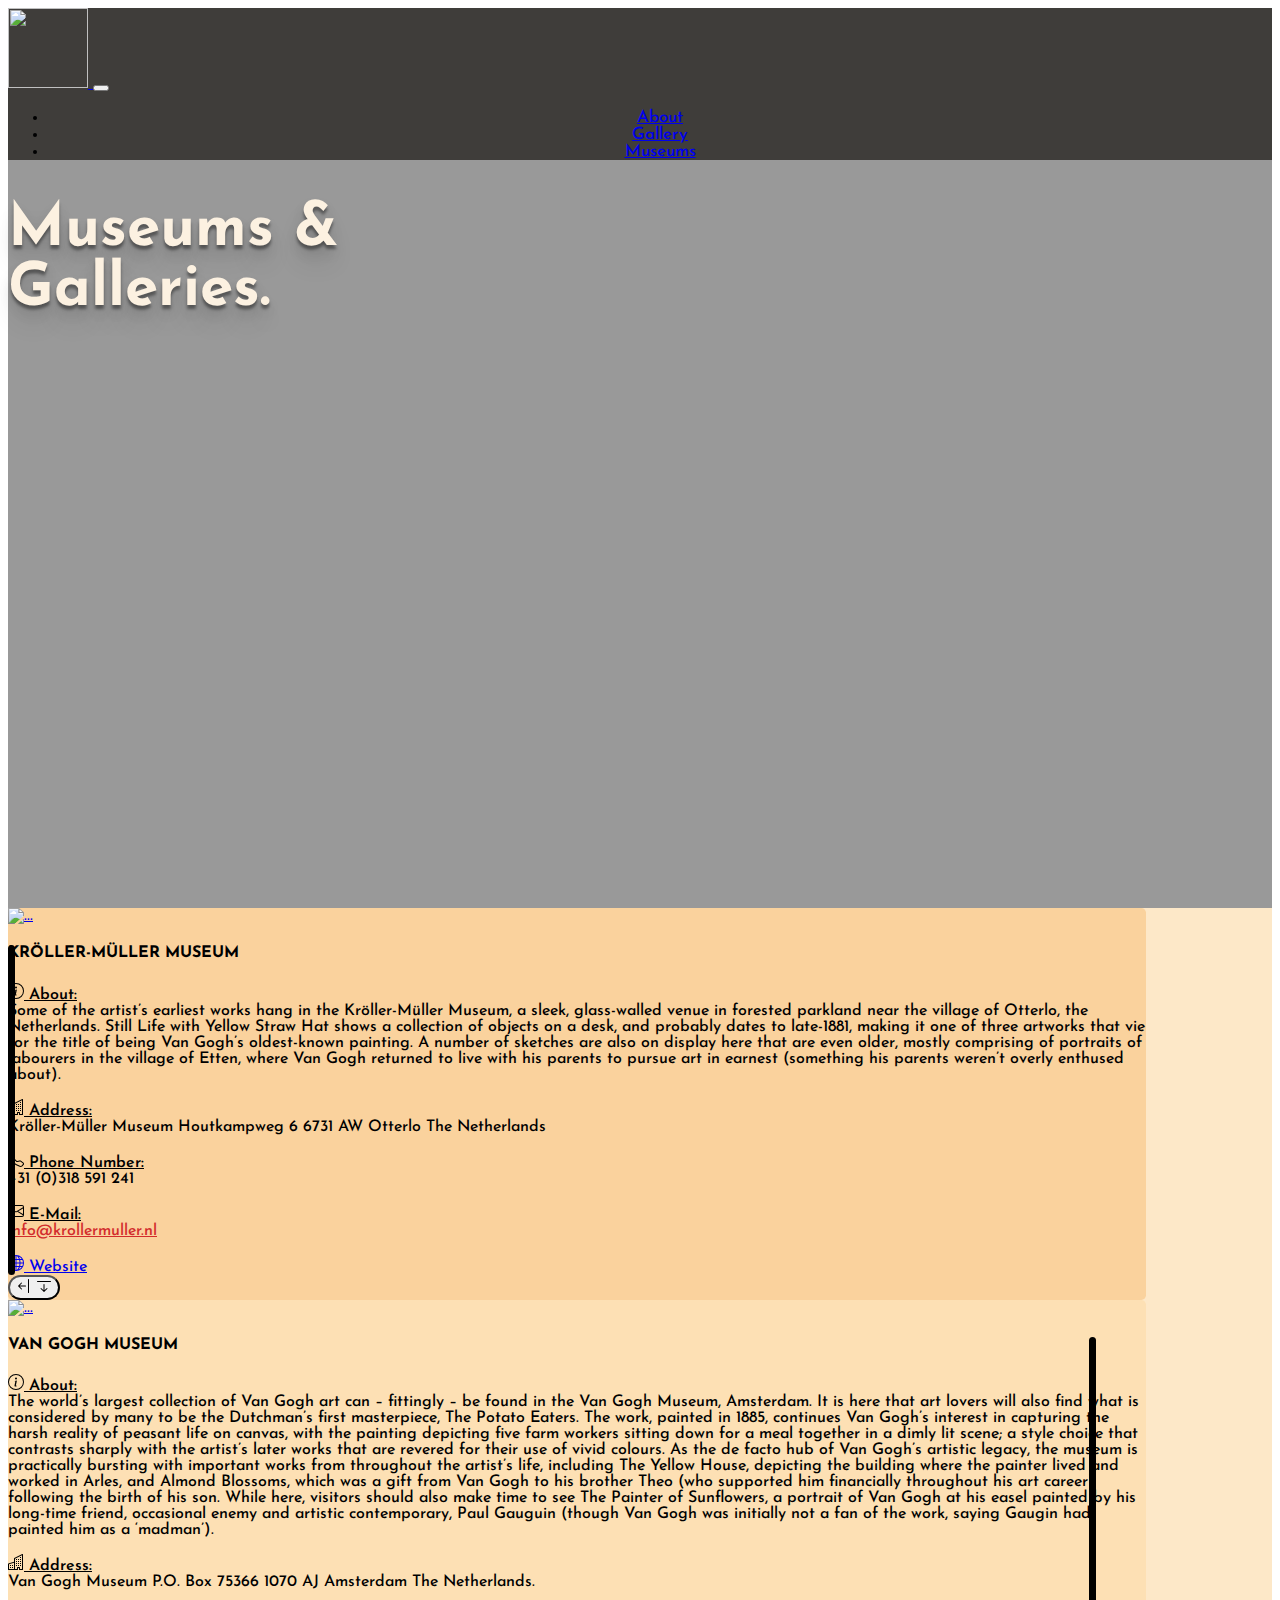
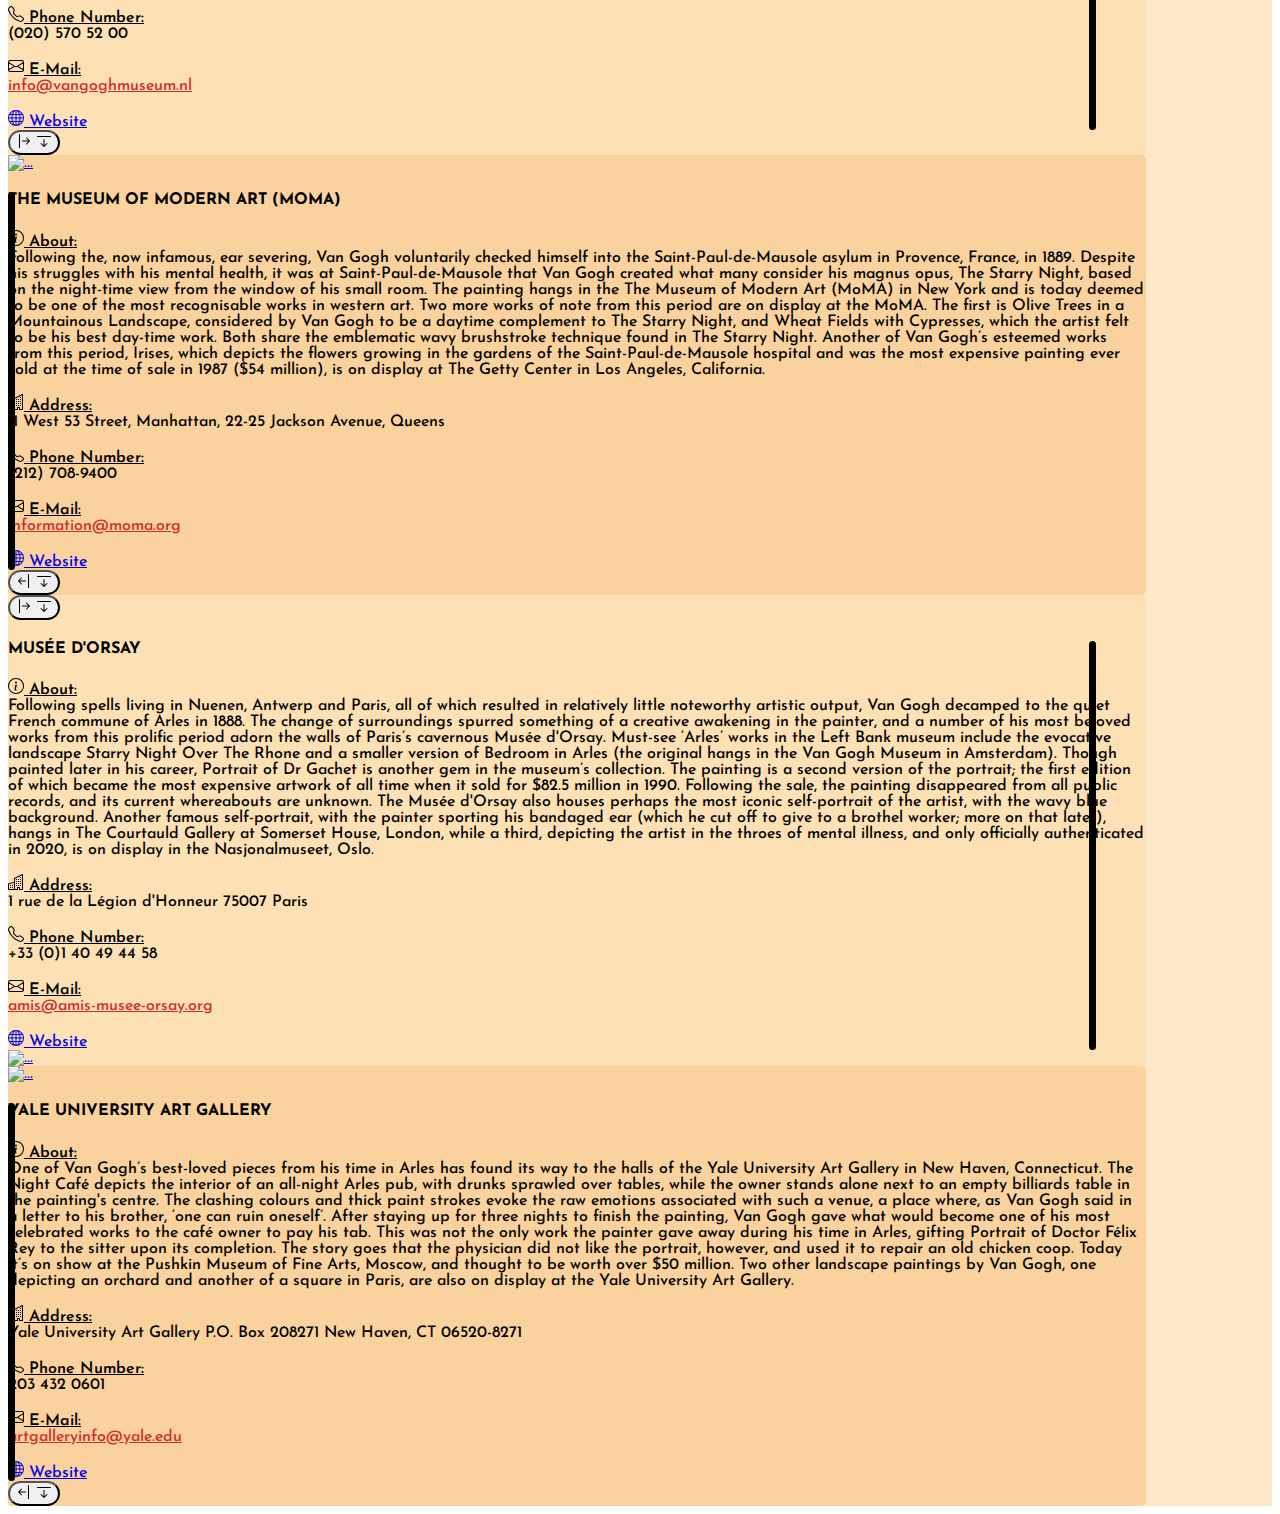
==== museums.html @ 6ef9471c "Format everything with vscode formatter" ====
<!doctype html>
<html lang="en">

<head>
  <!-- Required meta tags -->
  <meta charset="utf-8">
  <meta name="viewport" content="width=device-width, initial-scale=1">

  <!-- Bootstrap CSS -->
  <link href="https://cdn.jsdelivr.net/npm/bootstrap@5.0.0-beta3/dist/css/bootstrap.min.css" rel="stylesheet"
    integrity="sha384-eOJMYsd53ii+scO/bJGFsiCZc+5NDVN2yr8+0RDqr0Ql0h+rP48ckxlpbzKgwra6" crossorigin="anonymous">
  <!-- Custom CSS -->
  <link href="css/common.css" rel="stylesheet">
  <link href="css/museums.css" rel="stylesheet">
  <!-- JQuery -->
  <script src="vendor/jquery-3.6.0.min.js"></script>

  <!-- Google Fonts- -->
  <link rel="preconnect" href="https://fonts.gstatic.com">
  <link href="https://fonts.googleapis.com/css2?family=Josefin+Sans:wght@400;500;700&display=swap" rel="stylesheet">

  <!-- Lighbox CSS -->
  <link href="vendor/lightbox.min.css" rel="stylesheet">

  <title>Museums | Vincent van Gogh</title>
</head>

<body>

  <section class="first-section">
    <div class="about-start d-flex align-items-center">
      <!-- Navbar -->
      <nav class="autohide navbar fixed-top navbar-expand-md navbar-dark py-0" id="navbar">
        <div class="container nav-container d-flex">
          <a class="navbar-brand" href="index.html">
            <img src="images/logo.png" alt="" width="80" height="80">
          </a>
          <button class="navbar-toggler" type="button" data-bs-toggle="collapse"
            data-bs-target="#navbarSupportedContent" aria-controls="navbarSupportedContent" aria-expanded="false"
            aria-label="Toggle navigation">
            <span class="navbar-toggler-icon"></span>
          </button>
          <div class="collapse navbar-collapse" id="navbarSupportedContent">
            <ul class="navbar-nav mb-2 mb-md-0 ms-md-auto">
              <li class="nav-item mx-md-3">
                <a class="nav-link" href="about.html">About</a>
              </li>
              <li class="nav-item mx-md-3">
                <a class="nav-link" href="gallery.html">Gallery</a>
              </li>
              <li class="nav-item mx-md-3">
                <a class="nav-link active" aria-current="page" href="museums.html">Museums</a>
              </li>
            </ul>
          </div>
        </div>
      </nav>
      <!--End of Navbar -->
      <div class="container">
        <h1 class="start-h1 text-center mb-5">Museums &<span class="d-md-none responsive-br-1"><br></span> Galleries.
        </h1>
      </div>
    </div>
  </section>

  <section class="second-sec pt-5">
    <div class="container sec-container d-flex justify-content-center flex-wrap">
      <!-- Row with image on the left side -->
      <div class="row my-5 text-center row-left d-flex justify-content-center py-5 px-3">
        <div class="col-lg-11 col-12 museums-left-img text-lg-end">
          <a href="images/museums/museum-1.jpg" data-lightbox="museum-1" data-title="Kröller-Müller Museum">
            <img src="images/museums/museum-1.jpg" class="img-fluid museum-imgs" alt="...">
          </a>
        </div>
        <div class="col-lg-4 col-12 gy-5 gy-lg-0 museums-right-text text-start d-none">
          <h4 class="ms-lg-5 mb-3 text-center">Kröller-Müller Museum</h4>
          <p class="about-p ms-lg-5">
            <span class="underline d-flex align-items-center">
              <svg xmlns="http://www.w3.org/2000/svg" width="16" height="16" fill="currentColor"
                class="bi bi-info-circle me-1" viewBox="0 0 16 16">
                <path d="M8 15A7 7 0 1 1 8 1a7 7 0 0 1 0 14zm0 1A8 8 0 1 0 8 0a8 8 0 0 0 0 16z" />
                <path
                  d="m8.93 6.588-2.29.287-.082.38.45.083c.294.07.352.176.288.469l-.738 3.468c-.194.897.105 1.319.808 1.319.545 0 1.178-.252 1.465-.598l.088-.416c-.2.176-.492.246-.686.246-.275 0-.375-.193-.304-.533L8.93 6.588zM9 4.5a1 1 0 1 1-2 0 1 1 0 0 1 2 0z" />
              </svg>
              About:
              <br>
            </span>
            Some of the artist’s earliest works hang in the Kröller-Müller Museum, a sleek, glass-walled venue in
            forested parkland near the village of Otterlo, the Netherlands. Still Life with Yellow Straw Hat shows a
            collection of objects on a desk, and probably dates to late-1881, making it one of three artworks that vie
            for the title of being Van Gogh’s oldest-known painting. A number of sketches are also on display here that
            are even older, mostly comprising of portraits of labourers in the village of Etten, where Van Gogh returned
            to live with his parents to pursue art in earnest (something his parents weren’t overly enthused about).
          </p>
          <p class="address-p ms-lg-5">
            <span class="underline d-flex align-items-center">
              <svg xmlns="http://www.w3.org/2000/svg" width="16" height="16" fill="currentColor"
                class="bi bi-building me-1" viewBox="0 0 16 16">
                <path fill-rule="evenodd"
                  d="M14.763.075A.5.5 0 0 1 15 .5v15a.5.5 0 0 1-.5.5h-3a.5.5 0 0 1-.5-.5V14h-1v1.5a.5.5 0 0 1-.5.5h-9a.5.5 0 0 1-.5-.5V10a.5.5 0 0 1 .342-.474L6 7.64V4.5a.5.5 0 0 1 .276-.447l8-4a.5.5 0 0 1 .487.022zM6 8.694 1 10.36V15h5V8.694zM7 15h2v-1.5a.5.5 0 0 1 .5-.5h2a.5.5 0 0 1 .5.5V15h2V1.309l-7 3.5V15z" />
                <path
                  d="M2 11h1v1H2v-1zm2 0h1v1H4v-1zm-2 2h1v1H2v-1zm2 0h1v1H4v-1zm4-4h1v1H8V9zm2 0h1v1h-1V9zm-2 2h1v1H8v-1zm2 0h1v1h-1v-1zm2-2h1v1h-1V9zm0 2h1v1h-1v-1zM8 7h1v1H8V7zm2 0h1v1h-1V7zm2 0h1v1h-1V7zM8 5h1v1H8V5zm2 0h1v1h-1V5zm2 0h1v1h-1V5zm0-2h1v1h-1V3z" />
              </svg>
              Address:
              <br>
            </span>
            Kröller-Müller Museum
            Houtkampweg 6
            6731 AW Otterlo
            The Netherlands
          </p>
          <p class="phone-num-p ms-lg-5">
            <span class="underline d-flex align-items-center">
              <svg xmlns="http://www.w3.org/2000/svg" width="16" height="16" fill="currentColor"
                class="bi bi-telephone me-1" viewBox="0 0 16 16">
                <path
                  d="M3.654 1.328a.678.678 0 0 0-1.015-.063L1.605 2.3c-.483.484-.661 1.169-.45 1.77a17.568 17.568 0 0 0 4.168 6.608 17.569 17.569 0 0 0 6.608 4.168c.601.211 1.286.033 1.77-.45l1.034-1.034a.678.678 0 0 0-.063-1.015l-2.307-1.794a.678.678 0 0 0-.58-.122l-2.19.547a1.745 1.745 0 0 1-1.657-.459L5.482 8.062a1.745 1.745 0 0 1-.46-1.657l.548-2.19a.678.678 0 0 0-.122-.58L3.654 1.328zM1.884.511a1.745 1.745 0 0 1 2.612.163L6.29 2.98c.329.423.445.974.315 1.494l-.547 2.19a.678.678 0 0 0 .178.643l2.457 2.457a.678.678 0 0 0 .644.178l2.189-.547a1.745 1.745 0 0 1 1.494.315l2.306 1.794c.829.645.905 1.87.163 2.611l-1.034 1.034c-.74.74-1.846 1.065-2.877.702a18.634 18.634 0 0 1-7.01-4.42 18.634 18.634 0 0 1-4.42-7.009c-.362-1.03-.037-2.137.703-2.877L1.885.511z" />
              </svg>
              Phone Number:
              <br>
            </span>
            +31 (0)318 591 241
          </p>
          <p class="email-p ms-lg-5">
            <span class="underline d-flex align-items-center">
              <svg xmlns="http://www.w3.org/2000/svg" width="16" height="16" fill="currentColor"
                class="bi bi-envelope me-1" viewBox="0 0 16 16">
                <path
                  d="M0 4a2 2 0 0 1 2-2h12a2 2 0 0 1 2 2v8a2 2 0 0 1-2 2H2a2 2 0 0 1-2-2V4zm2-1a1 1 0 0 0-1 1v.217l7 4.2 7-4.2V4a1 1 0 0 0-1-1H2zm13 2.383-4.758 2.855L15 11.114v-5.73zm-.034 6.878L9.271 8.82 8 9.583 6.728 8.82l-5.694 3.44A1 1 0 0 0 2 13h12a1 1 0 0 0 .966-.739zM1 11.114l4.758-2.876L1 5.383v5.73z" />
              </svg>
              E-Mail:
              <br>
            </span>
            <a href="mailto:info@krollermuller.nl">info@krollermuller.nl</a>
          </p>
          <a href="https://krollermuller.nl/en" target="_blank"
            class="btn btn-dark ms-lg-5 d-flex align-items-center about-museum-btn">
            <svg xmlns="http://www.w3.org/2000/svg" width="16" height="16" fill="currentColor" class="bi bi-globe me-1"
              viewBox="0 0 16 16">
              <path
                d="M0 8a8 8 0 1 1 16 0A8 8 0 0 1 0 8zm7.5-6.923c-.67.204-1.335.82-1.887 1.855A7.97 7.97 0 0 0 5.145 4H7.5V1.077zM4.09 4a9.267 9.267 0 0 1 .64-1.539 6.7 6.7 0 0 1 .597-.933A7.025 7.025 0 0 0 2.255 4H4.09zm-.582 3.5c.03-.877.138-1.718.312-2.5H1.674a6.958 6.958 0 0 0-.656 2.5h2.49zM4.847 5a12.5 12.5 0 0 0-.338 2.5H7.5V5H4.847zM8.5 5v2.5h2.99a12.495 12.495 0 0 0-.337-2.5H8.5zM4.51 8.5a12.5 12.5 0 0 0 .337 2.5H7.5V8.5H4.51zm3.99 0V11h2.653c.187-.765.306-1.608.338-2.5H8.5zM5.145 12c.138.386.295.744.468 1.068.552 1.035 1.218 1.65 1.887 1.855V12H5.145zm.182 2.472a6.696 6.696 0 0 1-.597-.933A9.268 9.268 0 0 1 4.09 12H2.255a7.024 7.024 0 0 0 3.072 2.472zM3.82 11a13.652 13.652 0 0 1-.312-2.5h-2.49c.062.89.291 1.733.656 2.5H3.82zm6.853 3.472A7.024 7.024 0 0 0 13.745 12H11.91a9.27 9.27 0 0 1-.64 1.539 6.688 6.688 0 0 1-.597.933zM8.5 12v2.923c.67-.204 1.335-.82 1.887-1.855.173-.324.33-.682.468-1.068H8.5zm3.68-1h2.146c.365-.767.594-1.61.656-2.5h-2.49a13.65 13.65 0 0 1-.312 2.5zm2.802-3.5a6.959 6.959 0 0 0-.656-2.5H12.18c.174.782.282 1.623.312 2.5h2.49zM11.27 2.461c.247.464.462.98.64 1.539h1.835a7.024 7.024 0 0 0-3.072-2.472c.218.284.418.598.597.933zM10.855 4a7.966 7.966 0 0 0-.468-1.068C9.835 1.897 9.17 1.282 8.5 1.077V4h2.355z" />
            </svg>
            Website</a>
        </div>
        <div class="col-lg-1 gy-3 gy-lg-0 d-flex align-items-center justify-content-center">
          <button class="btn btn-lg btn-dark ms-lg-5 show-more-btn show-more-btn-pnt-left">
            <svg xmlns="http://www.w3.org/2000/svg" width="16" height="16" fill="currentColor"
              class="bi bi-arrow-bar-left d-none d-lg-inline-block" viewBox="0 0 16 16">
              <path fill-rule="evenodd"
                d="M12.5 15a.5.5 0 0 1-.5-.5v-13a.5.5 0 0 1 1 0v13a.5.5 0 0 1-.5.5zM10 8a.5.5 0 0 1-.5.5H3.707l2.147 2.146a.5.5 0 0 1-.708.708l-3-3a.5.5 0 0 1 0-.708l3-3a.5.5 0 1 1 .708.708L3.707 7.5H9.5a.5.5 0 0 1 .5.5z" />
            </svg>
            <svg xmlns="http://www.w3.org/2000/svg" width="16" height="16" fill="currentColor"
              class="bi bi-arrow-bar-down d-inline-block d-lg-none" viewBox="0 0 16 16">
              <path fill-rule="evenodd"
                d="M1 3.5a.5.5 0 0 1 .5-.5h13a.5.5 0 0 1 0 1h-13a.5.5 0 0 1-.5-.5zM8 6a.5.5 0 0 1 .5.5v5.793l2.146-2.147a.5.5 0 0 1 .708.708l-3 3a.5.5 0 0 1-.708 0l-3-3a.5.5 0 0 1 .708-.708L7.5 12.293V6.5A.5.5 0 0 1 8 6z" />
            </svg>
          </button>
        </div>
      </div>
      <!-- End of row with image on the left side -->

      <!-- Row with image on the right side -->
      <div class="row my-5 text-center row-right d-flex justify-content-center py-5 px-3">

        <div class="col-lg-11 col-12 museums-right-img text-lg-start order-1 order-lg-2">
          <a href="images/museums/museum-2.webp" data-lightbox="museum-2" data-title="Van Gogh Museum">
            <img src="images/museums/museum-2.webp" class="img-fluid museum-imgs" alt="...">
          </a>
        </div>

        <div class="col-lg-4 col-12 gy-5 gy-lg-0 museums-left-text text-end d-none order-2 order-lg-1">
          <h4 class="me-lg-5 mb-3 text-center">Van Gogh Museum</h4>
          <p class="about-p me-lg-5">
            <span class="underline d-flex align-items-center justify-content-end">
              <svg xmlns="http://www.w3.org/2000/svg" width="16" height="16" fill="currentColor"
                class="bi bi-info-circle me-1" viewBox="0 0 16 16">
                <path d="M8 15A7 7 0 1 1 8 1a7 7 0 0 1 0 14zm0 1A8 8 0 1 0 8 0a8 8 0 0 0 0 16z" />
                <path
                  d="m8.93 6.588-2.29.287-.082.38.45.083c.294.07.352.176.288.469l-.738 3.468c-.194.897.105 1.319.808 1.319.545 0 1.178-.252 1.465-.598l.088-.416c-.2.176-.492.246-.686.246-.275 0-.375-.193-.304-.533L8.93 6.588zM9 4.5a1 1 0 1 1-2 0 1 1 0 0 1 2 0z" />
              </svg>
              About:
              <br>
            </span>
            The world’s largest collection of Van Gogh art can – fittingly – be found in the Van Gogh Museum, Amsterdam.
            It is here that art lovers will also find what is considered by many to be the Dutchman’s first masterpiece,
            The Potato Eaters.
            The work, painted in 1885, continues Van Gogh’s interest in capturing the harsh reality of peasant life on
            canvas, with the painting depicting five farm workers sitting down for a meal together in a dimly lit scene;
            a style choice that contrasts sharply with the artist’s later works that are revered for their use of vivid
            colours.
            As the de facto hub of Van Gogh’s artistic legacy, the museum is practically bursting with important works
            from throughout the artist’s life, including The Yellow House, depicting the building where the painter
            lived and worked in Arles, and Almond Blossoms, which was a gift from Van Gogh to his brother Theo (who
            supported him financially throughout his art career) following the birth of his son.
            While here, visitors should also make time to see The Painter of Sunflowers, a portrait of Van Gogh at his
            easel painted by his long-time friend, occasional enemy and artistic contemporary, Paul Gauguin (though Van
            Gogh was initially not a fan of the work, saying Gaugin had painted him as a ‘madman’).


          </p>
          <p class="address-p me-lg-5">
            <span class="underline d-flex align-items-center justify-content-end">
              <svg xmlns="http://www.w3.org/2000/svg" width="16" height="16" fill="currentColor"
                class="bi bi-building me-1" viewBox="0 0 16 16">
                <path fill-rule="evenodd"
                  d="M14.763.075A.5.5 0 0 1 15 .5v15a.5.5 0 0 1-.5.5h-3a.5.5 0 0 1-.5-.5V14h-1v1.5a.5.5 0 0 1-.5.5h-9a.5.5 0 0 1-.5-.5V10a.5.5 0 0 1 .342-.474L6 7.64V4.5a.5.5 0 0 1 .276-.447l8-4a.5.5 0 0 1 .487.022zM6 8.694 1 10.36V15h5V8.694zM7 15h2v-1.5a.5.5 0 0 1 .5-.5h2a.5.5 0 0 1 .5.5V15h2V1.309l-7 3.5V15z" />
                <path
                  d="M2 11h1v1H2v-1zm2 0h1v1H4v-1zm-2 2h1v1H2v-1zm2 0h1v1H4v-1zm4-4h1v1H8V9zm2 0h1v1h-1V9zm-2 2h1v1H8v-1zm2 0h1v1h-1v-1zm2-2h1v1h-1V9zm0 2h1v1h-1v-1zM8 7h1v1H8V7zm2 0h1v1h-1V7zm2 0h1v1h-1V7zM8 5h1v1H8V5zm2 0h1v1h-1V5zm2 0h1v1h-1V5zm0-2h1v1h-1V3z" />
              </svg>
              Address:
              <br>
            </span>
            Van Gogh Museum
            P.O. Box 75366
            1070 AJ Amsterdam
            The Netherlands.
          </p>
          <p class="phone-num-p me-lg-5">
            <span class="underline d-flex align-items-center justify-content-end">
              <svg xmlns="http://www.w3.org/2000/svg" width="16" height="16" fill="currentColor"
                class="bi bi-telephone me-1" viewBox="0 0 16 16">
                <path
                  d="M3.654 1.328a.678.678 0 0 0-1.015-.063L1.605 2.3c-.483.484-.661 1.169-.45 1.77a17.568 17.568 0 0 0 4.168 6.608 17.569 17.569 0 0 0 6.608 4.168c.601.211 1.286.033 1.77-.45l1.034-1.034a.678.678 0 0 0-.063-1.015l-2.307-1.794a.678.678 0 0 0-.58-.122l-2.19.547a1.745 1.745 0 0 1-1.657-.459L5.482 8.062a1.745 1.745 0 0 1-.46-1.657l.548-2.19a.678.678 0 0 0-.122-.58L3.654 1.328zM1.884.511a1.745 1.745 0 0 1 2.612.163L6.29 2.98c.329.423.445.974.315 1.494l-.547 2.19a.678.678 0 0 0 .178.643l2.457 2.457a.678.678 0 0 0 .644.178l2.189-.547a1.745 1.745 0 0 1 1.494.315l2.306 1.794c.829.645.905 1.87.163 2.611l-1.034 1.034c-.74.74-1.846 1.065-2.877.702a18.634 18.634 0 0 1-7.01-4.42 18.634 18.634 0 0 1-4.42-7.009c-.362-1.03-.037-2.137.703-2.877L1.885.511z" />
              </svg>
              Phone Number:
              <br>
            </span>
            (020) 570 52 00
          </p>
          <p class="email-p me-lg-5">
            <span class="underline d-flex align-items-center justify-content-end">
              <svg xmlns="http://www.w3.org/2000/svg" width="16" height="16" fill="currentColor"
                class="bi bi-envelope me-1" viewBox="0 0 16 16">
                <path
                  d="M0 4a2 2 0 0 1 2-2h12a2 2 0 0 1 2 2v8a2 2 0 0 1-2 2H2a2 2 0 0 1-2-2V4zm2-1a1 1 0 0 0-1 1v.217l7 4.2 7-4.2V4a1 1 0 0 0-1-1H2zm13 2.383-4.758 2.855L15 11.114v-5.73zm-.034 6.878L9.271 8.82 8 9.583 6.728 8.82l-5.694 3.44A1 1 0 0 0 2 13h12a1 1 0 0 0 .966-.739zM1 11.114l4.758-2.876L1 5.383v5.73z" />
              </svg>
              E-Mail:
              <br>
            </span>
            <a href="mailto:info@vangoghmuseum.nl">info@vangoghmuseum.nl</a>
          </p>
          <a href="https://www.vangoghmuseum.nl/en" target="_blank"
            class="btn btn-dark me-lg-5 ms-auto d-flex align-items-center justify-content-center about-museum-btn">
            <svg xmlns="http://www.w3.org/2000/svg" width="16" height="16" fill="currentColor" class="bi bi-globe me-1"
              viewBox="0 0 16 16">
              <path
                d="M0 8a8 8 0 1 1 16 0A8 8 0 0 1 0 8zm7.5-6.923c-.67.204-1.335.82-1.887 1.855A7.97 7.97 0 0 0 5.145 4H7.5V1.077zM4.09 4a9.267 9.267 0 0 1 .64-1.539 6.7 6.7 0 0 1 .597-.933A7.025 7.025 0 0 0 2.255 4H4.09zm-.582 3.5c.03-.877.138-1.718.312-2.5H1.674a6.958 6.958 0 0 0-.656 2.5h2.49zM4.847 5a12.5 12.5 0 0 0-.338 2.5H7.5V5H4.847zM8.5 5v2.5h2.99a12.495 12.495 0 0 0-.337-2.5H8.5zM4.51 8.5a12.5 12.5 0 0 0 .337 2.5H7.5V8.5H4.51zm3.99 0V11h2.653c.187-.765.306-1.608.338-2.5H8.5zM5.145 12c.138.386.295.744.468 1.068.552 1.035 1.218 1.65 1.887 1.855V12H5.145zm.182 2.472a6.696 6.696 0 0 1-.597-.933A9.268 9.268 0 0 1 4.09 12H2.255a7.024 7.024 0 0 0 3.072 2.472zM3.82 11a13.652 13.652 0 0 1-.312-2.5h-2.49c.062.89.291 1.733.656 2.5H3.82zm6.853 3.472A7.024 7.024 0 0 0 13.745 12H11.91a9.27 9.27 0 0 1-.64 1.539 6.688 6.688 0 0 1-.597.933zM8.5 12v2.923c.67-.204 1.335-.82 1.887-1.855.173-.324.33-.682.468-1.068H8.5zm3.68-1h2.146c.365-.767.594-1.61.656-2.5h-2.49a13.65 13.65 0 0 1-.312 2.5zm2.802-3.5a6.959 6.959 0 0 0-.656-2.5H12.18c.174.782.282 1.623.312 2.5h2.49zM11.27 2.461c.247.464.462.98.64 1.539h1.835a7.024 7.024 0 0 0-3.072-2.472c.218.284.418.598.597.933zM10.855 4a7.966 7.966 0 0 0-.468-1.068C9.835 1.897 9.17 1.282 8.5 1.077V4h2.355z" />
            </svg>
            Website</a>
        </div>

        <div class="col-lg-1 gy-3 gy-lg-0 d-flex align-items-center justify-content-center order-2 order-lg-1">
          <button class="btn btn-lg btn-dark me-lg-5 show-more-btn show-more-btn-pnt-right">
            <svg xmlns="http://www.w3.org/2000/svg" width="16" height="16" fill="currentColor"
              class="bi bi-arrow-bar-right d-none d-lg-inline-block" viewBox="0 0 16 16">
              <path fill-rule="evenodd"
                d="M6 8a.5.5 0 0 0 .5.5h5.793l-2.147 2.146a.5.5 0 0 0 .708.708l3-3a.5.5 0 0 0 0-.708l-3-3a.5.5 0 0 0-.708.708L12.293 7.5H6.5A.5.5 0 0 0 6 8zm-2.5 7a.5.5 0 0 1-.5-.5v-13a.5.5 0 0 1 1 0v13a.5.5 0 0 1-.5.5z" />
            </svg>
            <svg xmlns="http://www.w3.org/2000/svg" width="16" height="16" fill="currentColor"
              class="bi bi-arrow-bar-down d-inline-block d-lg-none" viewBox="0 0 16 16">
              <path fill-rule="evenodd"
                d="M1 3.5a.5.5 0 0 1 .5-.5h13a.5.5 0 0 1 0 1h-13a.5.5 0 0 1-.5-.5zM8 6a.5.5 0 0 1 .5.5v5.793l2.146-2.147a.5.5 0 0 1 .708.708l-3 3a.5.5 0 0 1-.708 0l-3-3a.5.5 0 0 1 .708-.708L7.5 12.293V6.5A.5.5 0 0 1 8 6z" />
            </svg>
          </button>
        </div>

      </div>
      <!-- End of row with image on the right side -->

      <!-- Row with image on the left side -->
      <div class="row my-5 text-center row-left d-flex justify-content-center py-5 px-3">
        <div class="col-lg-11 col-12 museums-left-img text-lg-end">
          <a href="images/museums/museum-4.jpg" data-lightbox="museum-4" data-title="The Museum of Modern Art">
            <img src="images/museums/museum-4.jpg" class="img-fluid museum-imgs" alt="...">
          </a>
        </div>
        <div class="col-lg-4 col-12 gy-5 gy-lg-0 museums-right-text text-start d-none">
          <h4 class="ms-lg-5 mb-3 text-center">The Museum of Modern Art (MoMA)</h4>
          <p class="about-p ms-lg-5">
            <span class="underline d-flex align-items-center">
              <svg xmlns="http://www.w3.org/2000/svg" width="16" height="16" fill="currentColor"
                class="bi bi-info-circle me-1" viewBox="0 0 16 16">
                <path d="M8 15A7 7 0 1 1 8 1a7 7 0 0 1 0 14zm0 1A8 8 0 1 0 8 0a8 8 0 0 0 0 16z" />
                <path
                  d="m8.93 6.588-2.29.287-.082.38.45.083c.294.07.352.176.288.469l-.738 3.468c-.194.897.105 1.319.808 1.319.545 0 1.178-.252 1.465-.598l.088-.416c-.2.176-.492.246-.686.246-.275 0-.375-.193-.304-.533L8.93 6.588zM9 4.5a1 1 0 1 1-2 0 1 1 0 0 1 2 0z" />
              </svg>
              About:
              <br>
            </span>
            Following the, now infamous, ear severing, Van Gogh voluntarily checked himself into the
            Saint-Paul-de-Mausole asylum in Provence, France, in 1889.
            Despite his struggles with his mental health, it was at Saint-Paul-de-Mausole that Van Gogh created what
            many consider his magnus opus, The Starry Night, based on the night-time view from the window of his small
            room. The painting hangs in the The Museum of Modern Art (MoMA) in New York and is today deemed to be one of
            the most recognisable works in western art.
            Two more works of note from this period are on display at the MoMA. The first is Olive Trees in a
            Mountainous Landscape, considered by Van Gogh to be a daytime complement to The Starry Night, and Wheat
            Fields with Cypresses, which the artist felt to be his best day-time work. Both share the emblematic wavy
            brushstroke technique found in The Starry Night.
            Another of Van Gogh’s esteemed works from this period, Irises, which depicts the flowers growing in the
            gardens of the Saint-Paul-de-Mausole hospital and was the most expensive painting ever sold at the time of
            sale in 1987 ($54 million), is on display at The Getty Center in Los Angeles, California.
          </p>
          <p class="address-p ms-lg-5">
            <span class="underline d-flex align-items-center">
              <svg xmlns="http://www.w3.org/2000/svg" width="16" height="16" fill="currentColor"
                class="bi bi-building me-1" viewBox="0 0 16 16">
                <path fill-rule="evenodd"
                  d="M14.763.075A.5.5 0 0 1 15 .5v15a.5.5 0 0 1-.5.5h-3a.5.5 0 0 1-.5-.5V14h-1v1.5a.5.5 0 0 1-.5.5h-9a.5.5 0 0 1-.5-.5V10a.5.5 0 0 1 .342-.474L6 7.64V4.5a.5.5 0 0 1 .276-.447l8-4a.5.5 0 0 1 .487.022zM6 8.694 1 10.36V15h5V8.694zM7 15h2v-1.5a.5.5 0 0 1 .5-.5h2a.5.5 0 0 1 .5.5V15h2V1.309l-7 3.5V15z" />
                <path
                  d="M2 11h1v1H2v-1zm2 0h1v1H4v-1zm-2 2h1v1H2v-1zm2 0h1v1H4v-1zm4-4h1v1H8V9zm2 0h1v1h-1V9zm-2 2h1v1H8v-1zm2 0h1v1h-1v-1zm2-2h1v1h-1V9zm0 2h1v1h-1v-1zM8 7h1v1H8V7zm2 0h1v1h-1V7zm2 0h1v1h-1V7zM8 5h1v1H8V5zm2 0h1v1h-1V5zm2 0h1v1h-1V5zm0-2h1v1h-1V3z" />
              </svg>
              Address:
              <br>
            </span>
            11 West 53 Street, Manhattan,
            22-25 Jackson Avenue, Queens
          </p>
          <p class="phone-num-p ms-lg-5">
            <span class="underline d-flex align-items-center">
              <svg xmlns="http://www.w3.org/2000/svg" width="16" height="16" fill="currentColor"
                class="bi bi-telephone me-1" viewBox="0 0 16 16">
                <path
                  d="M3.654 1.328a.678.678 0 0 0-1.015-.063L1.605 2.3c-.483.484-.661 1.169-.45 1.77a17.568 17.568 0 0 0 4.168 6.608 17.569 17.569 0 0 0 6.608 4.168c.601.211 1.286.033 1.77-.45l1.034-1.034a.678.678 0 0 0-.063-1.015l-2.307-1.794a.678.678 0 0 0-.58-.122l-2.19.547a1.745 1.745 0 0 1-1.657-.459L5.482 8.062a1.745 1.745 0 0 1-.46-1.657l.548-2.19a.678.678 0 0 0-.122-.58L3.654 1.328zM1.884.511a1.745 1.745 0 0 1 2.612.163L6.29 2.98c.329.423.445.974.315 1.494l-.547 2.19a.678.678 0 0 0 .178.643l2.457 2.457a.678.678 0 0 0 .644.178l2.189-.547a1.745 1.745 0 0 1 1.494.315l2.306 1.794c.829.645.905 1.87.163 2.611l-1.034 1.034c-.74.74-1.846 1.065-2.877.702a18.634 18.634 0 0 1-7.01-4.42 18.634 18.634 0 0 1-4.42-7.009c-.362-1.03-.037-2.137.703-2.877L1.885.511z" />
              </svg>
              Phone Number:
              <br>
            </span>
            (212) 708-9400
          </p>
          <p class="email-p ms-lg-5">
            <span class="underline d-flex align-items-center">
              <svg xmlns="http://www.w3.org/2000/svg" width="16" height="16" fill="currentColor"
                class="bi bi-envelope me-1" viewBox="0 0 16 16">
                <path
                  d="M0 4a2 2 0 0 1 2-2h12a2 2 0 0 1 2 2v8a2 2 0 0 1-2 2H2a2 2 0 0 1-2-2V4zm2-1a1 1 0 0 0-1 1v.217l7 4.2 7-4.2V4a1 1 0 0 0-1-1H2zm13 2.383-4.758 2.855L15 11.114v-5.73zm-.034 6.878L9.271 8.82 8 9.583 6.728 8.82l-5.694 3.44A1 1 0 0 0 2 13h12a1 1 0 0 0 .966-.739zM1 11.114l4.758-2.876L1 5.383v5.73z" />
              </svg>
              E-Mail:
              <br>
            </span>
            <a href="mailto:information@moma.org">information@moma.org</a>
          </p>
          <a href="https://www.moma.org/" target="_blank"
            class="btn btn-dark ms-lg-5 d-flex align-items-center about-museum-btn">
            <svg xmlns="http://www.w3.org/2000/svg" width="16" height="16" fill="currentColor" class="bi bi-globe me-1"
              viewBox="0 0 16 16">
              <path
                d="M0 8a8 8 0 1 1 16 0A8 8 0 0 1 0 8zm7.5-6.923c-.67.204-1.335.82-1.887 1.855A7.97 7.97 0 0 0 5.145 4H7.5V1.077zM4.09 4a9.267 9.267 0 0 1 .64-1.539 6.7 6.7 0 0 1 .597-.933A7.025 7.025 0 0 0 2.255 4H4.09zm-.582 3.5c.03-.877.138-1.718.312-2.5H1.674a6.958 6.958 0 0 0-.656 2.5h2.49zM4.847 5a12.5 12.5 0 0 0-.338 2.5H7.5V5H4.847zM8.5 5v2.5h2.99a12.495 12.495 0 0 0-.337-2.5H8.5zM4.51 8.5a12.5 12.5 0 0 0 .337 2.5H7.5V8.5H4.51zm3.99 0V11h2.653c.187-.765.306-1.608.338-2.5H8.5zM5.145 12c.138.386.295.744.468 1.068.552 1.035 1.218 1.65 1.887 1.855V12H5.145zm.182 2.472a6.696 6.696 0 0 1-.597-.933A9.268 9.268 0 0 1 4.09 12H2.255a7.024 7.024 0 0 0 3.072 2.472zM3.82 11a13.652 13.652 0 0 1-.312-2.5h-2.49c.062.89.291 1.733.656 2.5H3.82zm6.853 3.472A7.024 7.024 0 0 0 13.745 12H11.91a9.27 9.27 0 0 1-.64 1.539 6.688 6.688 0 0 1-.597.933zM8.5 12v2.923c.67-.204 1.335-.82 1.887-1.855.173-.324.33-.682.468-1.068H8.5zm3.68-1h2.146c.365-.767.594-1.61.656-2.5h-2.49a13.65 13.65 0 0 1-.312 2.5zm2.802-3.5a6.959 6.959 0 0 0-.656-2.5H12.18c.174.782.282 1.623.312 2.5h2.49zM11.27 2.461c.247.464.462.98.64 1.539h1.835a7.024 7.024 0 0 0-3.072-2.472c.218.284.418.598.597.933zM10.855 4a7.966 7.966 0 0 0-.468-1.068C9.835 1.897 9.17 1.282 8.5 1.077V4h2.355z" />
            </svg>
            Website</a>
        </div>
        <div class="col-lg-1 gy-3 gy-lg-0 d-flex align-items-center justify-content-center">
          <button class="btn btn-lg btn-dark ms-lg-5 show-more-btn show-more-btn-pnt-left">
            <svg xmlns="http://www.w3.org/2000/svg" width="16" height="16" fill="currentColor"
              class="bi bi-arrow-bar-left d-none d-lg-inline-block" viewBox="0 0 16 16">
              <path fill-rule="evenodd"
                d="M12.5 15a.5.5 0 0 1-.5-.5v-13a.5.5 0 0 1 1 0v13a.5.5 0 0 1-.5.5zM10 8a.5.5 0 0 1-.5.5H3.707l2.147 2.146a.5.5 0 0 1-.708.708l-3-3a.5.5 0 0 1 0-.708l3-3a.5.5 0 1 1 .708.708L3.707 7.5H9.5a.5.5 0 0 1 .5.5z" />
            </svg>
            <svg xmlns="http://www.w3.org/2000/svg" width="16" height="16" fill="currentColor"
              class="bi bi-arrow-bar-down d-inline-block d-lg-none" viewBox="0 0 16 16">
              <path fill-rule="evenodd"
                d="M1 3.5a.5.5 0 0 1 .5-.5h13a.5.5 0 0 1 0 1h-13a.5.5 0 0 1-.5-.5zM8 6a.5.5 0 0 1 .5.5v5.793l2.146-2.147a.5.5 0 0 1 .708.708l-3 3a.5.5 0 0 1-.708 0l-3-3a.5.5 0 0 1 .708-.708L7.5 12.293V6.5A.5.5 0 0 1 8 6z" />
            </svg>
          </button>
        </div>
      </div>
      <!-- End of row with image on the left side -->

      <!-- Row with image on the right side -->
      <div class="row my-5 text-center row-right d-flex justify-content-center py-5 px-3">
        <div class="col-lg-1 gy-3 gy-lg-0 d-flex align-items-center justify-content-center order-2 order-lg-1">
          <button class="btn btn-lg btn-dark me-lg-5 show-more-btn show-more-btn-pnt-right">
            <svg xmlns="http://www.w3.org/2000/svg" width="16" height="16" fill="currentColor"
              class="bi bi-arrow-bar-right d-none d-lg-inline-block" viewBox="0 0 16 16">
              <path fill-rule="evenodd"
                d="M6 8a.5.5 0 0 0 .5.5h5.793l-2.147 2.146a.5.5 0 0 0 .708.708l3-3a.5.5 0 0 0 0-.708l-3-3a.5.5 0 0 0-.708.708L12.293 7.5H6.5A.5.5 0 0 0 6 8zm-2.5 7a.5.5 0 0 1-.5-.5v-13a.5.5 0 0 1 1 0v13a.5.5 0 0 1-.5.5z" />
            </svg>
            <svg xmlns="http://www.w3.org/2000/svg" width="16" height="16" fill="currentColor"
              class="bi bi-arrow-bar-down d-inline-block d-lg-none" viewBox="0 0 16 16">
              <path fill-rule="evenodd"
                d="M1 3.5a.5.5 0 0 1 .5-.5h13a.5.5 0 0 1 0 1h-13a.5.5 0 0 1-.5-.5zM8 6a.5.5 0 0 1 .5.5v5.793l2.146-2.147a.5.5 0 0 1 .708.708l-3 3a.5.5 0 0 1-.708 0l-3-3a.5.5 0 0 1 .708-.708L7.5 12.293V6.5A.5.5 0 0 1 8 6z" />
            </svg>
          </button>
        </div>

        <div class="col-lg-4 col-12 gy-5 gy-lg-0 museums-left-text text-end d-none order-2 order-lg-1">
          <h4 class="me-lg-5 mb-3 text-center">Musée d'Orsay</h4>
          <p class="about-p me-lg-5">
            <span class="underline d-flex align-items-center justify-content-end">
              <svg xmlns="http://www.w3.org/2000/svg" width="16" height="16" fill="currentColor"
                class="bi bi-info-circle me-1" viewBox="0 0 16 16">
                <path d="M8 15A7 7 0 1 1 8 1a7 7 0 0 1 0 14zm0 1A8 8 0 1 0 8 0a8 8 0 0 0 0 16z" />
                <path
                  d="m8.93 6.588-2.29.287-.082.38.45.083c.294.07.352.176.288.469l-.738 3.468c-.194.897.105 1.319.808 1.319.545 0 1.178-.252 1.465-.598l.088-.416c-.2.176-.492.246-.686.246-.275 0-.375-.193-.304-.533L8.93 6.588zM9 4.5a1 1 0 1 1-2 0 1 1 0 0 1 2 0z" />
              </svg>
              About:
              <br>
            </span>
            Following spells living in Nuenen, Antwerp and Paris, all of which resulted in relatively little noteworthy
            artistic output, Van Gogh decamped to the quiet French commune of Arles in 1888. The change of surroundings
            spurred something of a creative awakening in the painter, and a number of his most beloved works from this
            prolific period adorn the walls of Paris’s cavernous Musée d'Orsay.
            Must-see ‘Arles’ works in the Left Bank museum include the evocative landscape Starry Night Over The Rhone
            and a smaller version of Bedroom in Arles (the original hangs in the Van Gogh Museum in Amsterdam). Though
            painted later in his career, Portrait of Dr Gachet is another gem in the museum’s collection. The painting
            is a second version of the portrait; the first edition of which became the most expensive artwork of all
            time when it sold for $82.5 million in 1990. Following the sale, the painting disappeared from all public
            records, and its current whereabouts are unknown.
            The Musée d'Orsay also houses perhaps the most iconic self-portrait of the artist, with the wavy blue
            background. Another famous self-portrait, with the painter sporting his bandaged ear (which he cut off to
            give to a brothel worker; more on that later), hangs in The Courtauld Gallery at Somerset House, London,
            while a third, depicting the artist in the throes of mental illness, and only officially authenticated in
            2020, is on display in the Nasjonalmuseet, Oslo.
          </p>
          <p class="address-p me-lg-5">
            <span class="underline d-flex align-items-center justify-content-end">
              <svg xmlns="http://www.w3.org/2000/svg" width="16" height="16" fill="currentColor"
                class="bi bi-building me-1" viewBox="0 0 16 16">
                <path fill-rule="evenodd"
                  d="M14.763.075A.5.5 0 0 1 15 .5v15a.5.5 0 0 1-.5.5h-3a.5.5 0 0 1-.5-.5V14h-1v1.5a.5.5 0 0 1-.5.5h-9a.5.5 0 0 1-.5-.5V10a.5.5 0 0 1 .342-.474L6 7.64V4.5a.5.5 0 0 1 .276-.447l8-4a.5.5 0 0 1 .487.022zM6 8.694 1 10.36V15h5V8.694zM7 15h2v-1.5a.5.5 0 0 1 .5-.5h2a.5.5 0 0 1 .5.5V15h2V1.309l-7 3.5V15z" />
                <path
                  d="M2 11h1v1H2v-1zm2 0h1v1H4v-1zm-2 2h1v1H2v-1zm2 0h1v1H4v-1zm4-4h1v1H8V9zm2 0h1v1h-1V9zm-2 2h1v1H8v-1zm2 0h1v1h-1v-1zm2-2h1v1h-1V9zm0 2h1v1h-1v-1zM8 7h1v1H8V7zm2 0h1v1h-1V7zm2 0h1v1h-1V7zM8 5h1v1H8V5zm2 0h1v1h-1V5zm2 0h1v1h-1V5zm0-2h1v1h-1V3z" />
              </svg>
              Address:
              <br>
            </span>
            1 rue de la Légion d'Honneur
            75007 Paris
          </p>
          <p class="phone-num-p me-lg-5">
            <span class="underline d-flex align-items-center justify-content-end">
              <svg xmlns="http://www.w3.org/2000/svg" width="16" height="16" fill="currentColor"
                class="bi bi-telephone me-1" viewBox="0 0 16 16">
                <path
                  d="M3.654 1.328a.678.678 0 0 0-1.015-.063L1.605 2.3c-.483.484-.661 1.169-.45 1.77a17.568 17.568 0 0 0 4.168 6.608 17.569 17.569 0 0 0 6.608 4.168c.601.211 1.286.033 1.77-.45l1.034-1.034a.678.678 0 0 0-.063-1.015l-2.307-1.794a.678.678 0 0 0-.58-.122l-2.19.547a1.745 1.745 0 0 1-1.657-.459L5.482 8.062a1.745 1.745 0 0 1-.46-1.657l.548-2.19a.678.678 0 0 0-.122-.58L3.654 1.328zM1.884.511a1.745 1.745 0 0 1 2.612.163L6.29 2.98c.329.423.445.974.315 1.494l-.547 2.19a.678.678 0 0 0 .178.643l2.457 2.457a.678.678 0 0 0 .644.178l2.189-.547a1.745 1.745 0 0 1 1.494.315l2.306 1.794c.829.645.905 1.87.163 2.611l-1.034 1.034c-.74.74-1.846 1.065-2.877.702a18.634 18.634 0 0 1-7.01-4.42 18.634 18.634 0 0 1-4.42-7.009c-.362-1.03-.037-2.137.703-2.877L1.885.511z" />
              </svg>
              Phone Number:
              <br>
            </span>
            +33 (0)1 40 49 44 58
          </p>
          <p class="email-p me-lg-5">
            <span class="underline d-flex align-items-center justify-content-end">
              <svg xmlns="http://www.w3.org/2000/svg" width="16" height="16" fill="currentColor"
                class="bi bi-envelope me-1" viewBox="0 0 16 16">
                <path
                  d="M0 4a2 2 0 0 1 2-2h12a2 2 0 0 1 2 2v8a2 2 0 0 1-2 2H2a2 2 0 0 1-2-2V4zm2-1a1 1 0 0 0-1 1v.217l7 4.2 7-4.2V4a1 1 0 0 0-1-1H2zm13 2.383-4.758 2.855L15 11.114v-5.73zm-.034 6.878L9.271 8.82 8 9.583 6.728 8.82l-5.694 3.44A1 1 0 0 0 2 13h12a1 1 0 0 0 .966-.739zM1 11.114l4.758-2.876L1 5.383v5.73z" />
              </svg>
              E-Mail:
              <br>
            </span>
            <a href="mailto:amis@amis-musee-orsay.org">amis@amis-musee-orsay.org</a>
          </p>
          <a href="https://m.musee-orsay.fr/en/" target="_blank"
            class="btn btn-dark me-lg-5 ms-auto d-flex align-items-center justify-content-center about-museum-btn">
            <svg xmlns="http://www.w3.org/2000/svg" width="16" height="16" fill="currentColor" class="bi bi-globe me-1"
              viewBox="0 0 16 16">
              <path
                d="M0 8a8 8 0 1 1 16 0A8 8 0 0 1 0 8zm7.5-6.923c-.67.204-1.335.82-1.887 1.855A7.97 7.97 0 0 0 5.145 4H7.5V1.077zM4.09 4a9.267 9.267 0 0 1 .64-1.539 6.7 6.7 0 0 1 .597-.933A7.025 7.025 0 0 0 2.255 4H4.09zm-.582 3.5c.03-.877.138-1.718.312-2.5H1.674a6.958 6.958 0 0 0-.656 2.5h2.49zM4.847 5a12.5 12.5 0 0 0-.338 2.5H7.5V5H4.847zM8.5 5v2.5h2.99a12.495 12.495 0 0 0-.337-2.5H8.5zM4.51 8.5a12.5 12.5 0 0 0 .337 2.5H7.5V8.5H4.51zm3.99 0V11h2.653c.187-.765.306-1.608.338-2.5H8.5zM5.145 12c.138.386.295.744.468 1.068.552 1.035 1.218 1.65 1.887 1.855V12H5.145zm.182 2.472a6.696 6.696 0 0 1-.597-.933A9.268 9.268 0 0 1 4.09 12H2.255a7.024 7.024 0 0 0 3.072 2.472zM3.82 11a13.652 13.652 0 0 1-.312-2.5h-2.49c.062.89.291 1.733.656 2.5H3.82zm6.853 3.472A7.024 7.024 0 0 0 13.745 12H11.91a9.27 9.27 0 0 1-.64 1.539 6.688 6.688 0 0 1-.597.933zM8.5 12v2.923c.67-.204 1.335-.82 1.887-1.855.173-.324.33-.682.468-1.068H8.5zm3.68-1h2.146c.365-.767.594-1.61.656-2.5h-2.49a13.65 13.65 0 0 1-.312 2.5zm2.802-3.5a6.959 6.959 0 0 0-.656-2.5H12.18c.174.782.282 1.623.312 2.5h2.49zM11.27 2.461c.247.464.462.98.64 1.539h1.835a7.024 7.024 0 0 0-3.072-2.472c.218.284.418.598.597.933zM10.855 4a7.966 7.966 0 0 0-.468-1.068C9.835 1.897 9.17 1.282 8.5 1.077V4h2.355z" />
            </svg>
            Website</a>
        </div>

        <div class="col-lg-11 col-12 museums-right-img text-lg-start order-1 order-lg-2">
          <a href="images/museums/museum-3.jpg" data-lightbox="museum-3" data-title="Musée d'Orsay">
            <img src="images/museums/museum-3.jpg" class="img-fluid museum-imgs" alt="...">
          </a>
        </div>
      </div>
      <!-- End of row with image on the right side -->

      <!-- Row with image on the left side -->
      <div class="row my-5 text-center row-left d-flex justify-content-center py-5 px-3">
        <div class="col-lg-11 col-12 museums-left-img text-lg-end">
          <a href="images/museums/museum-5.jpg" data-lightbox="museum-5" data-title="Yale University Art Gallery">
            <img src="images/museums/museum-5.jpg" class="img-fluid museum-imgs" alt="...">
          </a>
        </div>
        <div class="col-lg-4 col-12 gy-5 gy-lg-0 museums-right-text text-start d-none">
          <h4 class="ms-lg-5 mb-3 text-center">Yale University Art Gallery</h4>
          <p class="about-p ms-lg-5">
            <span class="underline d-flex align-items-center">
              <svg xmlns="http://www.w3.org/2000/svg" width="16" height="16" fill="currentColor"
                class="bi bi-info-circle me-1" viewBox="0 0 16 16">
                <path d="M8 15A7 7 0 1 1 8 1a7 7 0 0 1 0 14zm0 1A8 8 0 1 0 8 0a8 8 0 0 0 0 16z" />
                <path
                  d="m8.93 6.588-2.29.287-.082.38.45.083c.294.07.352.176.288.469l-.738 3.468c-.194.897.105 1.319.808 1.319.545 0 1.178-.252 1.465-.598l.088-.416c-.2.176-.492.246-.686.246-.275 0-.375-.193-.304-.533L8.93 6.588zM9 4.5a1 1 0 1 1-2 0 1 1 0 0 1 2 0z" />
              </svg>
              About:
              <br>
            </span>
            One of Van Gogh’s best-loved pieces from his time in Arles has found its way to the halls of the Yale
            University Art Gallery in New Haven, Connecticut.
            The Night Café depicts the interior of an all-night Arles pub, with drunks sprawled over tables, while the
            owner stands alone next to an empty billiards table in the painting's centre. The clashing colours and thick
            paint strokes evoke the raw emotions associated with such a venue, a place where, as Van Gogh said in a
            letter to his brother, ‘one can ruin oneself’.
            After staying up for three nights to finish the painting, Van Gogh gave what would become one of his most
            celebrated works to the café owner to pay his tab. This was not the only work the painter gave away during
            his time in Arles, gifting Portrait of Doctor Félix Rey to the sitter upon its completion. The story goes
            that the physician did not like the portrait, however, and used it to repair an old chicken coop. Today it’s
            on show at the Pushkin Museum of Fine Arts, Moscow, and thought to be worth over $50 million.
            Two other landscape paintings by Van Gogh, one depicting an orchard and another of a square in Paris, are
            also on display at the Yale University Art Gallery.
          </p>
          <p class="address-p ms-lg-5">
            <span class="underline d-flex align-items-center">
              <svg xmlns="http://www.w3.org/2000/svg" width="16" height="16" fill="currentColor"
                class="bi bi-building me-1" viewBox="0 0 16 16">
                <path fill-rule="evenodd"
                  d="M14.763.075A.5.5 0 0 1 15 .5v15a.5.5 0 0 1-.5.5h-3a.5.5 0 0 1-.5-.5V14h-1v1.5a.5.5 0 0 1-.5.5h-9a.5.5 0 0 1-.5-.5V10a.5.5 0 0 1 .342-.474L6 7.64V4.5a.5.5 0 0 1 .276-.447l8-4a.5.5 0 0 1 .487.022zM6 8.694 1 10.36V15h5V8.694zM7 15h2v-1.5a.5.5 0 0 1 .5-.5h2a.5.5 0 0 1 .5.5V15h2V1.309l-7 3.5V15z" />
                <path
                  d="M2 11h1v1H2v-1zm2 0h1v1H4v-1zm-2 2h1v1H2v-1zm2 0h1v1H4v-1zm4-4h1v1H8V9zm2 0h1v1h-1V9zm-2 2h1v1H8v-1zm2 0h1v1h-1v-1zm2-2h1v1h-1V9zm0 2h1v1h-1v-1zM8 7h1v1H8V7zm2 0h1v1h-1V7zm2 0h1v1h-1V7zM8 5h1v1H8V5zm2 0h1v1h-1V5zm2 0h1v1h-1V5zm0-2h1v1h-1V3z" />
              </svg>
              Address:
              <br>
            </span>
            Yale University Art Gallery
            P.O. Box 208271
            New Haven, CT 06520-8271
          </p>
          <p class="phone-num-p ms-lg-5">
            <span class="underline d-flex align-items-center">
              <svg xmlns="http://www.w3.org/2000/svg" width="16" height="16" fill="currentColor"
                class="bi bi-telephone me-1" viewBox="0 0 16 16">
                <path
                  d="M3.654 1.328a.678.678 0 0 0-1.015-.063L1.605 2.3c-.483.484-.661 1.169-.45 1.77a17.568 17.568 0 0 0 4.168 6.608 17.569 17.569 0 0 0 6.608 4.168c.601.211 1.286.033 1.77-.45l1.034-1.034a.678.678 0 0 0-.063-1.015l-2.307-1.794a.678.678 0 0 0-.58-.122l-2.19.547a1.745 1.745 0 0 1-1.657-.459L5.482 8.062a1.745 1.745 0 0 1-.46-1.657l.548-2.19a.678.678 0 0 0-.122-.58L3.654 1.328zM1.884.511a1.745 1.745 0 0 1 2.612.163L6.29 2.98c.329.423.445.974.315 1.494l-.547 2.19a.678.678 0 0 0 .178.643l2.457 2.457a.678.678 0 0 0 .644.178l2.189-.547a1.745 1.745 0 0 1 1.494.315l2.306 1.794c.829.645.905 1.87.163 2.611l-1.034 1.034c-.74.74-1.846 1.065-2.877.702a18.634 18.634 0 0 1-7.01-4.42 18.634 18.634 0 0 1-4.42-7.009c-.362-1.03-.037-2.137.703-2.877L1.885.511z" />
              </svg>
              Phone Number:
              <br>
            </span>
            203 432 0601
          </p>
          <p class="email-p ms-lg-5">
            <span class="underline d-flex align-items-center">
              <svg xmlns="http://www.w3.org/2000/svg" width="16" height="16" fill="currentColor"
                class="bi bi-envelope me-1" viewBox="0 0 16 16">
                <path
                  d="M0 4a2 2 0 0 1 2-2h12a2 2 0 0 1 2 2v8a2 2 0 0 1-2 2H2a2 2 0 0 1-2-2V4zm2-1a1 1 0 0 0-1 1v.217l7 4.2 7-4.2V4a1 1 0 0 0-1-1H2zm13 2.383-4.758 2.855L15 11.114v-5.73zm-.034 6.878L9.271 8.82 8 9.583 6.728 8.82l-5.694 3.44A1 1 0 0 0 2 13h12a1 1 0 0 0 .966-.739zM1 11.114l4.758-2.876L1 5.383v5.73z" />
              </svg>
              E-Mail:
              <br>
            </span>
            <a href="mailto:artgalleryinfo@yale.edu">artgalleryinfo@yale.edu</a>
          </p>
          <a href="https://artgallery.yale.edu/" target="_blank"
            class="btn btn-dark ms-lg-5 d-flex align-items-center about-museum-btn">
            <svg xmlns="http://www.w3.org/2000/svg" width="16" height="16" fill="currentColor" class="bi bi-globe me-1"
              viewBox="0 0 16 16">
              <path
                d="M0 8a8 8 0 1 1 16 0A8 8 0 0 1 0 8zm7.5-6.923c-.67.204-1.335.82-1.887 1.855A7.97 7.97 0 0 0 5.145 4H7.5V1.077zM4.09 4a9.267 9.267 0 0 1 .64-1.539 6.7 6.7 0 0 1 .597-.933A7.025 7.025 0 0 0 2.255 4H4.09zm-.582 3.5c.03-.877.138-1.718.312-2.5H1.674a6.958 6.958 0 0 0-.656 2.5h2.49zM4.847 5a12.5 12.5 0 0 0-.338 2.5H7.5V5H4.847zM8.5 5v2.5h2.99a12.495 12.495 0 0 0-.337-2.5H8.5zM4.51 8.5a12.5 12.5 0 0 0 .337 2.5H7.5V8.5H4.51zm3.99 0V11h2.653c.187-.765.306-1.608.338-2.5H8.5zM5.145 12c.138.386.295.744.468 1.068.552 1.035 1.218 1.65 1.887 1.855V12H5.145zm.182 2.472a6.696 6.696 0 0 1-.597-.933A9.268 9.268 0 0 1 4.09 12H2.255a7.024 7.024 0 0 0 3.072 2.472zM3.82 11a13.652 13.652 0 0 1-.312-2.5h-2.49c.062.89.291 1.733.656 2.5H3.82zm6.853 3.472A7.024 7.024 0 0 0 13.745 12H11.91a9.27 9.27 0 0 1-.64 1.539 6.688 6.688 0 0 1-.597.933zM8.5 12v2.923c.67-.204 1.335-.82 1.887-1.855.173-.324.33-.682.468-1.068H8.5zm3.68-1h2.146c.365-.767.594-1.61.656-2.5h-2.49a13.65 13.65 0 0 1-.312 2.5zm2.802-3.5a6.959 6.959 0 0 0-.656-2.5H12.18c.174.782.282 1.623.312 2.5h2.49zM11.27 2.461c.247.464.462.98.64 1.539h1.835a7.024 7.024 0 0 0-3.072-2.472c.218.284.418.598.597.933zM10.855 4a7.966 7.966 0 0 0-.468-1.068C9.835 1.897 9.17 1.282 8.5 1.077V4h2.355z" />
            </svg>
            Website</a>
        </div>
        <div class="col-lg-1 gy-3 gy-lg-0 d-flex align-items-center justify-content-center">
          <button class="btn btn-lg btn-dark ms-lg-5 show-more-btn show-more-btn-pnt-left">
            <svg xmlns="http://www.w3.org/2000/svg" width="16" height="16" fill="currentColor"
              class="bi bi-arrow-bar-left d-none d-lg-inline-block" viewBox="0 0 16 16">
              <path fill-rule="evenodd"
                d="M12.5 15a.5.5 0 0 1-.5-.5v-13a.5.5 0 0 1 1 0v13a.5.5 0 0 1-.5.5zM10 8a.5.5 0 0 1-.5.5H3.707l2.147 2.146a.5.5 0 0 1-.708.708l-3-3a.5.5 0 0 1 0-.708l3-3a.5.5 0 1 1 .708.708L3.707 7.5H9.5a.5.5 0 0 1 .5.5z" />
            </svg>
            <svg xmlns="http://www.w3.org/2000/svg" width="16" height="16" fill="currentColor"
              class="bi bi-arrow-bar-down d-inline-block d-lg-none" viewBox="0 0 16 16">
              <path fill-rule="evenodd"
                d="M1 3.5a.5.5 0 0 1 .5-.5h13a.5.5 0 0 1 0 1h-13a.5.5 0 0 1-.5-.5zM8 6a.5.5 0 0 1 .5.5v5.793l2.146-2.147a.5.5 0 0 1 .708.708l-3 3a.5.5 0 0 1-.708 0l-3-3a.5.5 0 0 1 .708-.708L7.5 12.293V6.5A.5.5 0 0 1 8 6z" />
            </svg>
          </button>
        </div>
      </div>
      <!-- End of row with image on the left side -->

    </div>
  </section>




  <!-- Option 1: Bootstrap Bundle with Popper -->
  <script src="https://cdn.jsdelivr.net/npm/bootstrap@5.0.0-beta3/dist/js/bootstrap.bundle.min.js"
    integrity="sha384-JEW9xMcG8R+pH31jmWH6WWP0WintQrMb4s7ZOdauHnUtxwoG2vI5DkLtS3qm9Ekf"
    crossorigin="anonymous"></script>
  <!-- Custom JS -->
  <script src="js/common.js"></script>
  <script src="js/museums.js"></script>
  <!-- Lightbox JS -->
  <script src="vendor/lightbox.min.js"></script>
</body>

</html>
---- css/common.css ----
.nav-item {
  text-align: center;
}

.navbar {
  background-color: rgba(16, 12, 8, 0.65);
  font-size: 17px;
}

body {
  font-family: 'Josefin Sans', sans-serif;
  font-weight: 500;
}

@media screen and (max-width: 600px) {
  .navbar {
    background-color: rgba(16, 12, 8, 0.95);
  }
}

.scrolled-down {
  transform: translateY(-100%);
  transition: all 0.3s ease-in-out;
}

.scrolled-up {
  transform: translateY(0);
  transition: all 0.3s ease-in-out;
}
---- css/museums.css ----
.about-start {
    height: 100vh;
    position: relative;
    background-image: linear-gradient( rgba(0, 0, 0, 0.4), rgba(0, 0, 0, 0.4)), url(../images/amsterdam-museum.jpg);
    background-size: cover;
}

.start-h1 {
    font-size: 60px;
    color: #FCF1E1;
    text-shadow: 0px 4px 3px rgba(0, 0, 0, 0.4), 0px 8px 13px rgba(0, 0, 0, 0.1), 0px 18px 23px rgba(0, 0, 0, 0.1);
}

.start-h1::selection, .responsive-br-1 ::selection {
    background-color: rgba(16, 12, 8, 0.95);
}

.second-sec {
    position: relative;
    height: auto;
    width: 100vw;
    max-width: 100%;
    background-color: #FDE8C8;
}

.sec-container {
    height: inherit;
}

.museums-right-img, .museums-left-img {
    overflow: hidden;
    /* hide the excess */
}

.museum-imgs {
    max-height: 450px;
    transform-origin: 50% 65%;
    transition: transform 1s ease-in-out;
}

.museum-imgs:hover {
    transform: scale(1.2);
}

.row {
    height: auto;
    width: 100%;
    border-radius: .3rem;
}

.sec-container {
    max-width: 90%;
}

.museums-right-text, .museums-left-text {
    height: auto;
    position: relative;
}

.museums-right-text::before, .museums-left-text::after {
    position: absolute;
    content: '';
    height: 100%;
    width: 7px;
    border-radius: 2rem;
    background-color: black;
    display: block;
    top: 0;
    bottom: 0;
}

.museums-left-text::after {
    left: 95%;
}

@media only screen and (max-width: 992px) {
    .museums-right-text::before, .museums-left-text::after {
        display: none;
    }
}

.show-more-btn {
    border-radius: 3rem;
}

.show-more-btn:hover {
    background-color: #D22C2C;
    border-color: #BD2828;
}

.underline {
    font-weight: 600;
    text-decoration: underline;
}

.about-museum-btn {
    max-width: 110px;
}

.about-museum-btn:hover {
    background-color: #D22C2C;
    border-color: #BD2828;
}

.row>* {
    transition: all .3s ease-in-out;
}

.row-left {
    background-color: #FAD29D;
}

.row-right {
    background-color: #FDE0B4;
}

.row-right>* ::selection {
    background-color: #F5EEDB;
}

.row-left>* ::selection {
    background-color: #D6CBB0
}

h4 {
    text-transform: uppercase;
}

.email-p>a {
    color: #D22C2C;
}

.email-p>a:hover {
    color: #F07249;
}
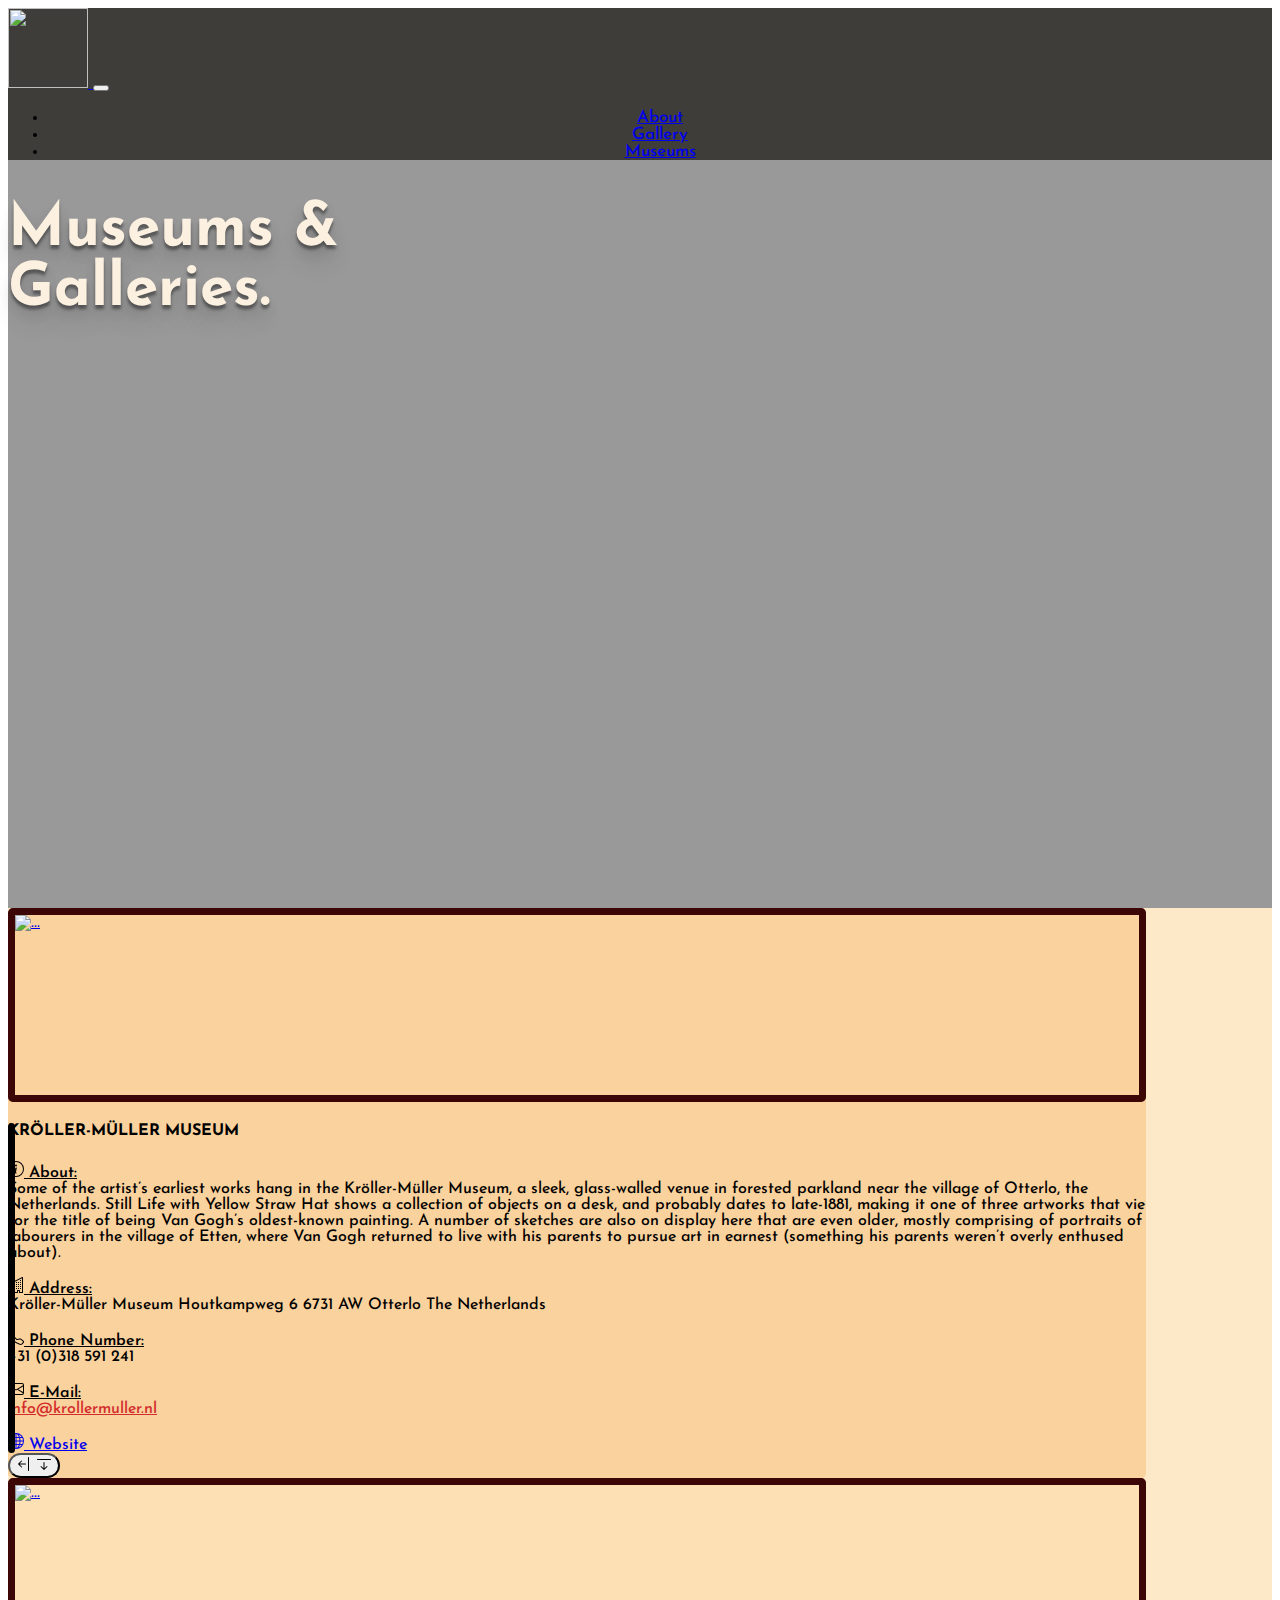
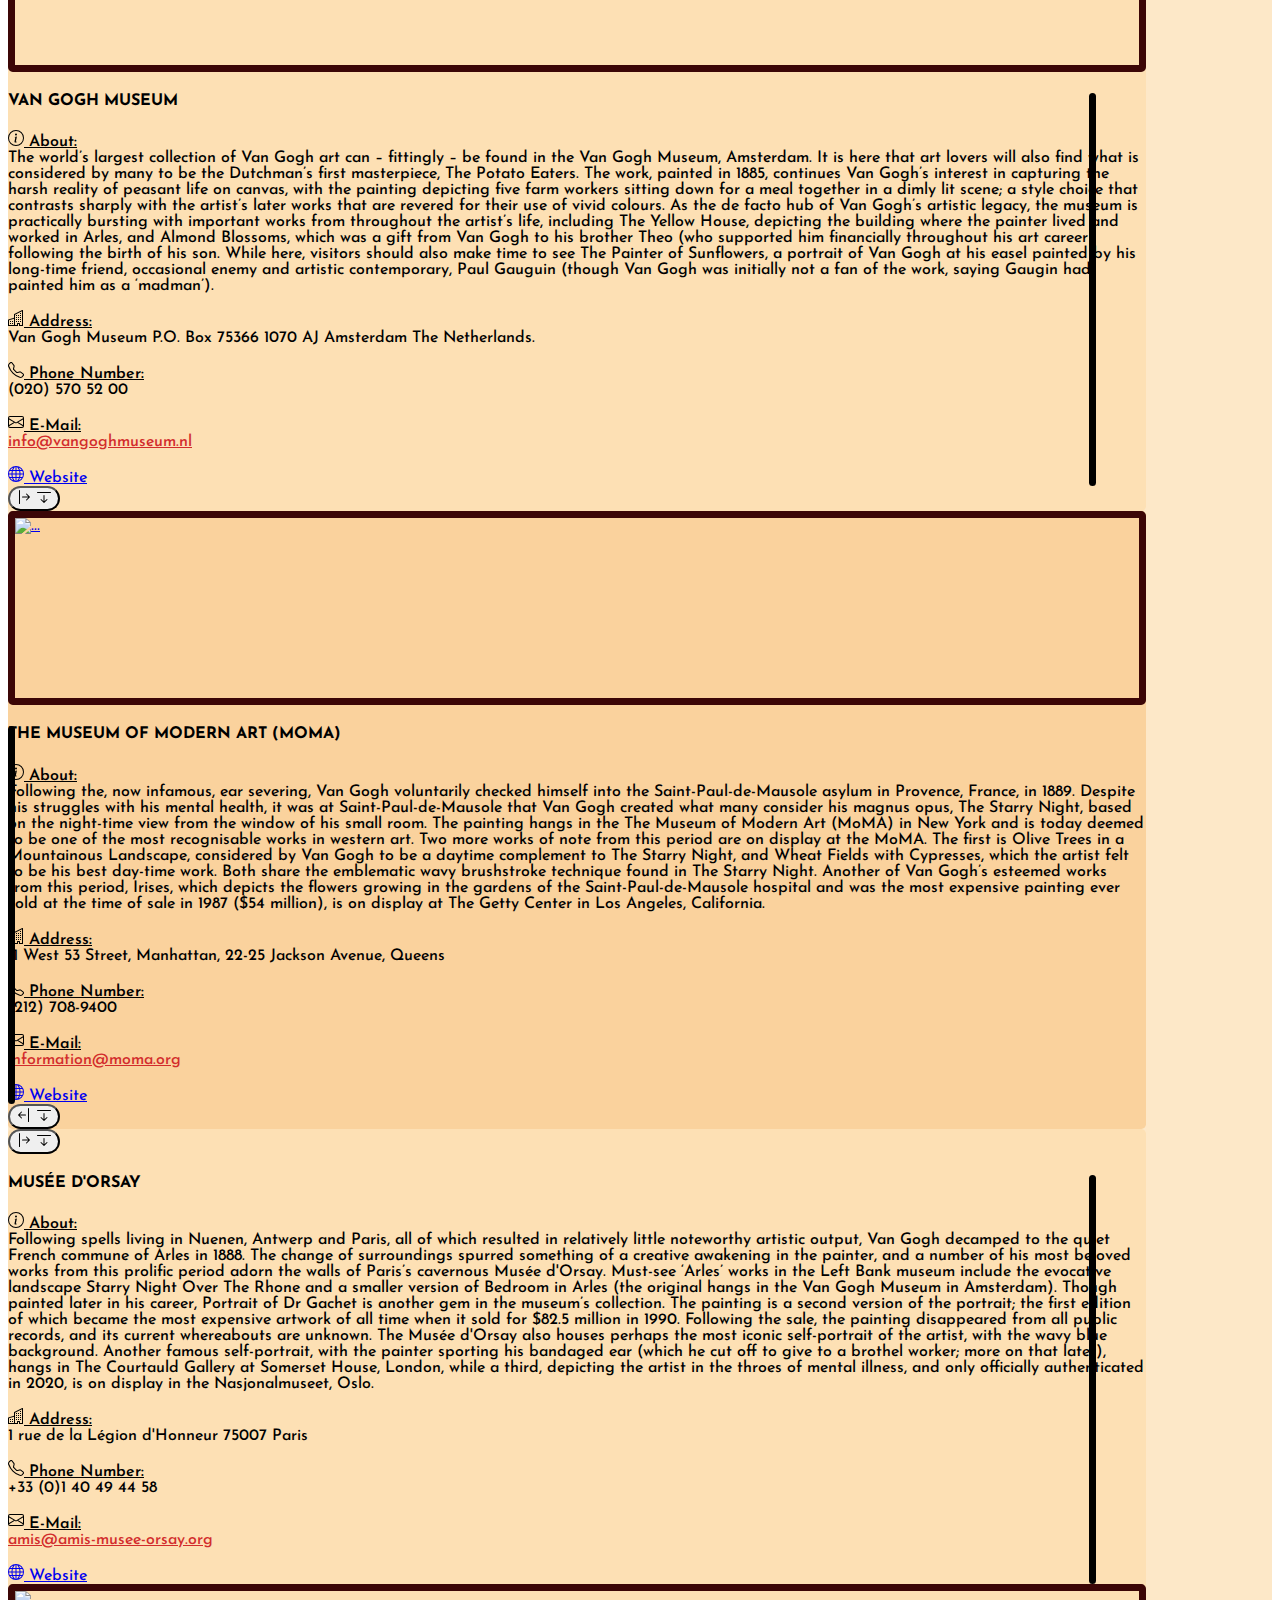
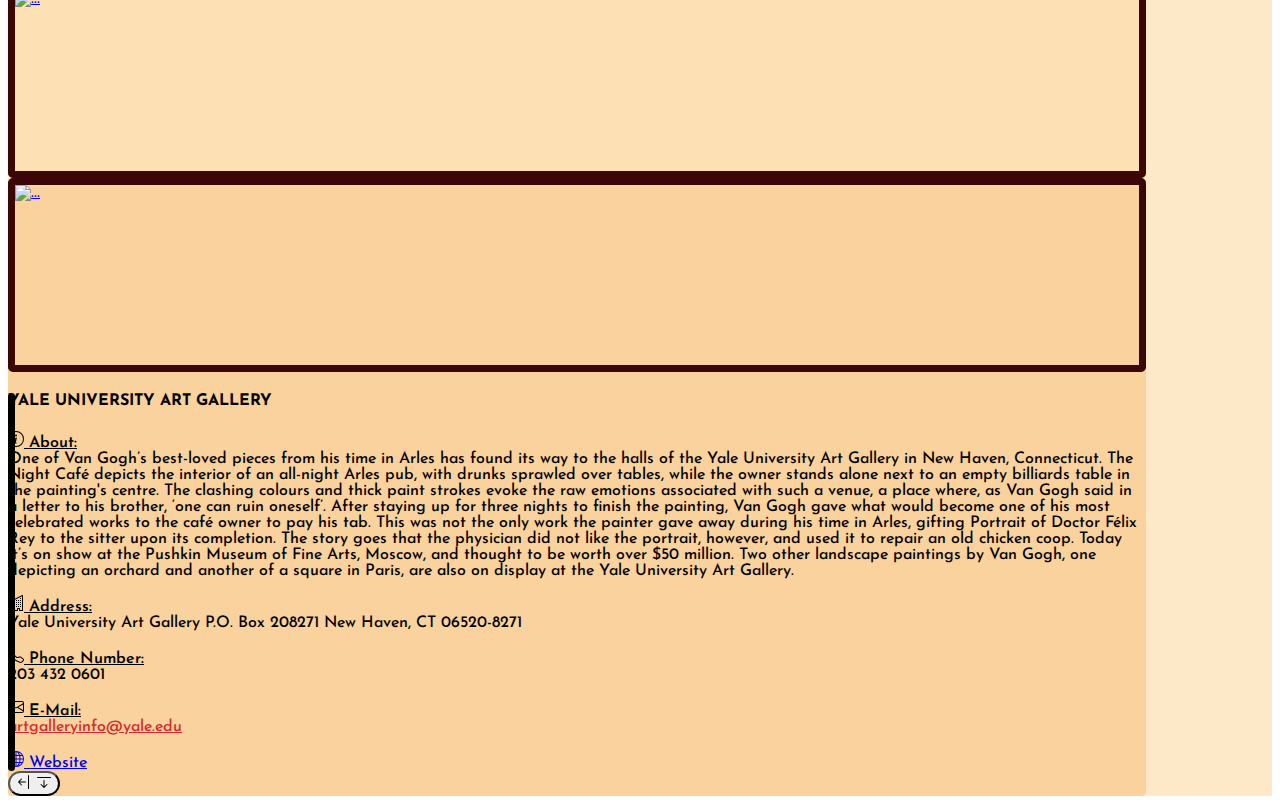
==== commit 419c95f8: "Change min picture height on gallery and lower the padding on mobile view" ====
--- a/museums.html
+++ b/museums.html
@@ -5,6 +5,9 @@
   <!-- Required meta tags -->
   <meta charset="utf-8">
   <meta name="viewport" content="width=device-width, initial-scale=1">
+
+  <!-- Favicon -->
+  <link rel="shortcut icon" type="image/x-icon" href="favicon.ico?">
 
   <!-- Bootstrap CSS -->
   <link href="https://cdn.jsdelivr.net/npm/bootstrap@5.0.0-beta3/dist/css/bootstrap.min.css" rel="stylesheet"
@@ -66,11 +69,13 @@
   <section class="second-sec pt-5">
     <div class="container sec-container d-flex justify-content-center flex-wrap">
       <!-- Row with image on the left side -->
-      <div class="row my-5 text-center row-left d-flex justify-content-center py-5 px-3">
+      <div class="row my-5 text-center row-left d-flex justify-content-center py-5 px-md-3">
         <div class="col-lg-11 col-12 museums-left-img text-lg-end">
-          <a href="images/museums/museum-1.jpg" data-lightbox="museum-1" data-title="Kröller-Müller Museum">
-            <img src="images/museums/museum-1.jpg" class="img-fluid museum-imgs" alt="...">
-          </a>
+          <div class="img-wrapper d-inline-block">
+            <a href="images/museums/museum-1.jpg" data-lightbox="museum-1" data-title="Kröller-Müller Museum">
+              <img src="images/museums/museum-1.jpg" class="img-fluid museum-imgs" alt="...">
+            </a>
+          </div>
         </div>
         <div class="col-lg-4 col-12 gy-5 gy-lg-0 museums-right-text text-start d-none">
           <h4 class="ms-lg-5 mb-3 text-center">Kröller-Müller Museum</h4>
@@ -160,12 +165,13 @@
       <!-- End of row with image on the left side -->
 
       <!-- Row with image on the right side -->
-      <div class="row my-5 text-center row-right d-flex justify-content-center py-5 px-3">
-
+      <div class="row my-5 text-center row-right d-flex justify-content-center py-5 px-md-3">
         <div class="col-lg-11 col-12 museums-right-img text-lg-start order-1 order-lg-2">
-          <a href="images/museums/museum-2.webp" data-lightbox="museum-2" data-title="Van Gogh Museum">
-            <img src="images/museums/museum-2.webp" class="img-fluid museum-imgs" alt="...">
-          </a>
+          <div class="img-wrapper d-inline-block">
+            <a href="images/museums/museum-2.webp" data-lightbox="museum-2" data-title="Van Gogh Museum">
+              <img src="images/museums/museum-2.webp" class="img-fluid museum-imgs" alt="...">
+            </a>
+          </div>
         </div>
 
         <div class="col-lg-4 col-12 gy-5 gy-lg-0 museums-left-text text-end d-none order-2 order-lg-1">
@@ -268,11 +274,13 @@
       <!-- End of row with image on the right side -->
 
       <!-- Row with image on the left side -->
-      <div class="row my-5 text-center row-left d-flex justify-content-center py-5 px-3">
+      <div class="row my-5 text-center row-left d-flex justify-content-center py-5 px-md-3">
         <div class="col-lg-11 col-12 museums-left-img text-lg-end">
-          <a href="images/museums/museum-4.jpg" data-lightbox="museum-4" data-title="The Museum of Modern Art">
-            <img src="images/museums/museum-4.jpg" class="img-fluid museum-imgs" alt="...">
-          </a>
+          <div class="img-wrapper d-inline-block">
+            <a href="images/museums/museum-4.jpg" data-lightbox="museum-4" data-title="The Museum of Modern Art">
+              <img src="images/museums/museum-4.jpg" class="img-fluid museum-imgs" alt="...">
+            </a>
+          </div>
         </div>
         <div class="col-lg-4 col-12 gy-5 gy-lg-0 museums-right-text text-start d-none">
           <h4 class="ms-lg-5 mb-3 text-center">The Museum of Modern Art (MoMA)</h4>
@@ -367,7 +375,7 @@
       <!-- End of row with image on the left side -->
 
       <!-- Row with image on the right side -->
-      <div class="row my-5 text-center row-right d-flex justify-content-center py-5 px-3">
+      <div class="row my-5 text-center row-right d-flex justify-content-center py-5 px-md-3">
         <div class="col-lg-1 gy-3 gy-lg-0 d-flex align-items-center justify-content-center order-2 order-lg-1">
           <button class="btn btn-lg btn-dark me-lg-5 show-more-btn show-more-btn-pnt-right">
             <svg xmlns="http://www.w3.org/2000/svg" width="16" height="16" fill="currentColor"
@@ -462,19 +470,23 @@
         </div>
 
         <div class="col-lg-11 col-12 museums-right-img text-lg-start order-1 order-lg-2">
-          <a href="images/museums/museum-3.jpg" data-lightbox="museum-3" data-title="Musée d'Orsay">
-            <img src="images/museums/museum-3.jpg" class="img-fluid museum-imgs" alt="...">
-          </a>
+          <div class="img-wrapper d-inline-block">
+            <a href="images/museums/museum-3.jpg" data-lightbox="museum-3" data-title="Musée d'Orsay">
+              <img src="images/museums/museum-3.jpg" class="img-fluid museum-imgs" alt="...">
+            </a>
+          </div>
         </div>
       </div>
       <!-- End of row with image on the right side -->
 
       <!-- Row with image on the left side -->
-      <div class="row my-5 text-center row-left d-flex justify-content-center py-5 px-3">
+      <div class="row my-5 text-center row-left d-flex justify-content-center py-5 px-md-3">
         <div class="col-lg-11 col-12 museums-left-img text-lg-end">
-          <a href="images/museums/museum-5.jpg" data-lightbox="museum-5" data-title="Yale University Art Gallery">
-            <img src="images/museums/museum-5.jpg" class="img-fluid museum-imgs" alt="...">
-          </a>
+          <div class="img-wrapper d-inline-block">
+            <a href="images/museums/museum-5.jpg" data-lightbox="museum-5" data-title="Yale University Art Gallery">
+              <img src="images/museums/museum-5.jpg" class="img-fluid museum-imgs" alt="...">
+            </a>
+          </div>
         </div>
         <div class="col-lg-4 col-12 gy-5 gy-lg-0 museums-right-text text-start d-none">
           <h4 class="ms-lg-5 mb-3 text-center">Yale University Art Gallery</h4>
--- a/css/museums.css
+++ b/css/museums.css
@@ -27,19 +27,21 @@
     height: inherit;
 }
 
-.museums-right-img, .museums-left-img {
+.img-wrapper {
     overflow: hidden;
-    /* hide the excess */
+    border: 7px solid #3C0606;
+    border-radius: .3rem;
 }
 
 .museum-imgs {
     max-height: 450px;
+    min-height: 180px;
     transform-origin: 50% 65%;
     transition: transform 1s ease-in-out;
 }
 
 .museum-imgs:hover {
-    transform: scale(1.2);
+    transform: scale(1.05);
 }
 
 .row {
